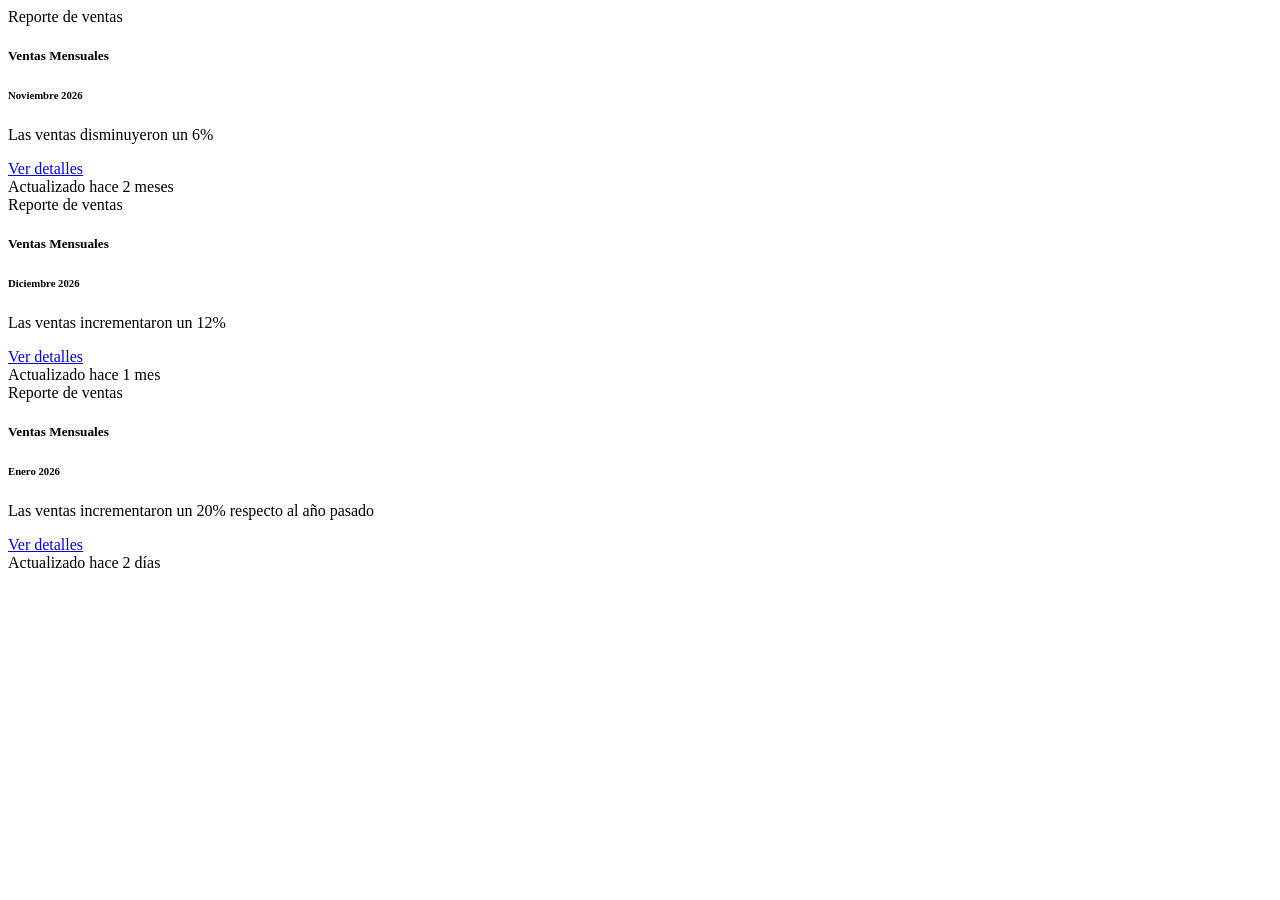
==== Card.html @ 63c8439a "Add files via upload" ====
<!DOCTYPE html>
<html lang="en">
<head>
    <meta charset="UTF-8">
    <meta name="viewport" content="width=device-width, initial-scale=1.0">
    <title>Card</title>
    <link rel="stylesheet" href="css/bootstrap.min.css">
</head>
<body>
    <div class="container">
        <div class="row">
            <div class="col-4">
                <!--Inicio Card-->
                <div class="card shadow">
                    <div class="card-header bg-warning text-white">
                        Reporte de ventas
                    </div>

                    <div class="card-body">
                        <h5 class="card-title">Ventas Mensuales</h5>
                        <h6 class="card-subtitle mb-2">Noviembre 2026</h6>
                        <p class="card-text">Las ventas disminuyeron un 6%</p>    
                        <a href="#" class="btn btn-warning">Ver detalles</a>
                    </div>

                    <div class="card-footer text-muted">
                        <span>Actualizado hace 2 meses</span>
                    </div>

                </div>
                
            </div>

<div class="col-4">
                <!--Inicio Card-->
                <div class="card shadow">
                    <div class="card-header bg-secondary text-white">
                        Reporte de ventas
                    </div>

                    <div class="card-body">
                        <h5 class="card-title">Ventas Mensuales</h5>
                        <h6 class="card-subtitle mb-2">Diciembre 2026</h6>

                        <p class="card-text">Las ventas incrementaron un 12%</p>    

                        <a href="#" class="btn btn-secondary">Ver detalles</a>

                    </div>

                    <div class="card-footer text-muted">
                        <span>Actualizado hace 1 mes</span>

                    </div>
                </div>
            </div>


            <div class="col-4">
                <!--Inicio Card-->
                <div class="card shadow">
                    <div class="card-header bg-success text-white">
                        Reporte de ventas
                    </div>

                    <div class="card-body">
                        <h5 class="card-title">Ventas Mensuales</h5>
                        <h6 class="card-subtitle mb-2">Enero 2026</h6>

                        <p class="card-text">Las ventas incrementaron un 20% respecto al año pasado</p>    

                        <a href="#" class="btn btn-success">Ver detalles</a>

                    </div>

                    <div class="card-footer text-muted">
                        <span>Actualizado hace 2 días</span>

                    </div>
                </div>
            </div>
        </div>
    </div>
   

       <!--End Card-->




          
       


    <script src="js/bootstrap.min.js"></script>
</body>
</html>
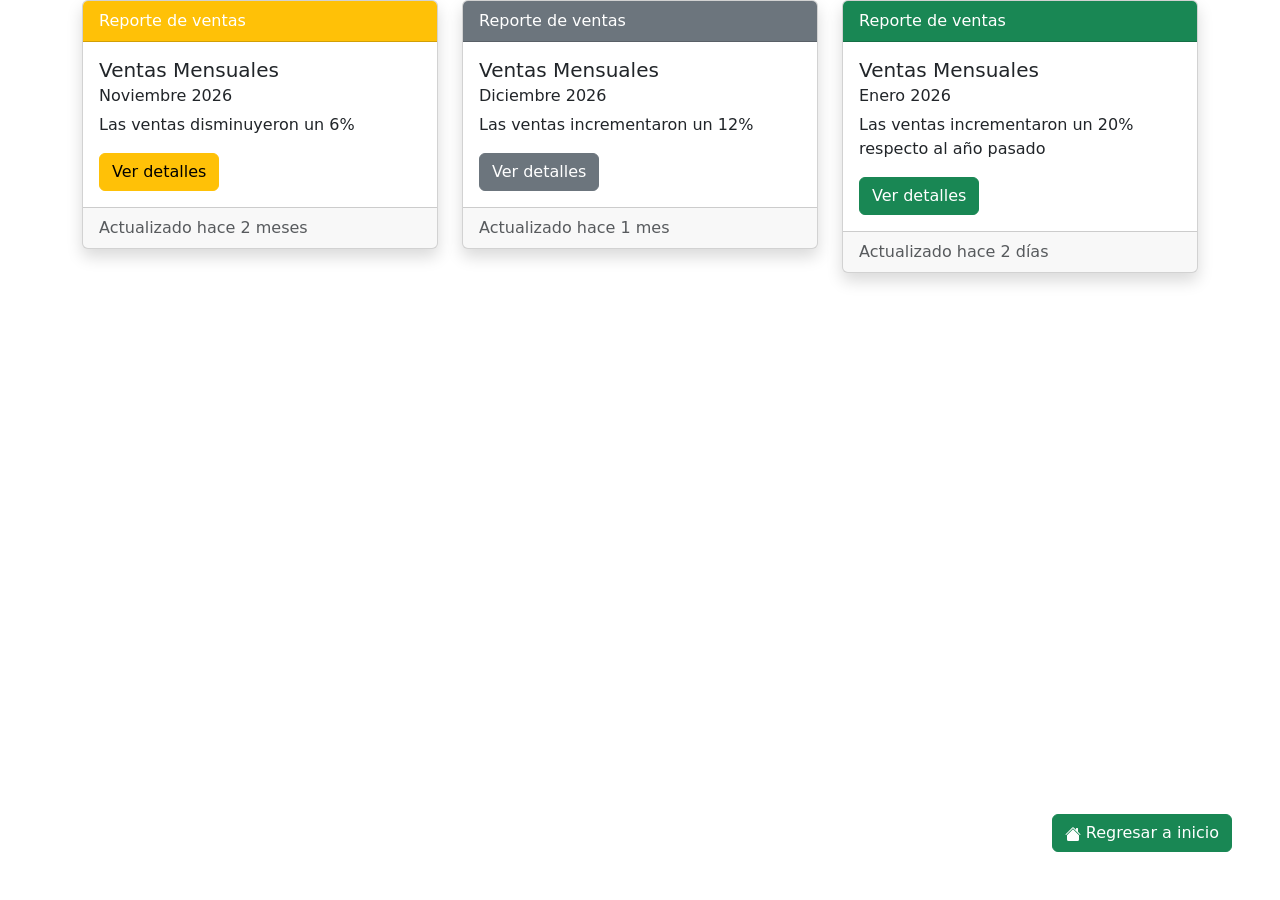
==== commit 58edd1f8: "Update Card.html" ====
--- a/Card.html
+++ b/Card.html
@@ -81,7 +81,15 @@
             </div>
         </div>
     </div>
-   
+
+              <!-- Link Regresar a Inicio -->
+<a class="btn btn-success position-fixed bottom-0 end-0 m-5" href="index.html">
+    <svg xmlns="http://www.w3.org/2000/svg" width="16" height="16" fill="currentColor" class="bi bi-house-fill" viewBox="0 0 16 16">
+        <path d="M8.707 1.5a1 1 0 0 0-1.414 0L.646 8.146a.5.5 0 0 0 .708.708L8 2.207l6.646 6.647a.5.5 0 0 0 .708-.708L13 5.793V2.5a.5.5 0 0 0-.5-.5h-1a.5.5 0 0 0-.5.5v1.293z"/>
+        <path d="m8 3.293 6 6V13.5a1.5 1.5 0 0 1-1.5 1.5h-9A1.5 1.5 0 0 1 2 13.5V9.293z"/>
+    </svg>
+    Regresar a inicio
+</a>
 
        <!--End Card-->
 
@@ -94,4 +102,4 @@
 
     <script src="js/bootstrap.min.js"></script>
 </body>
-</html>+</html>
